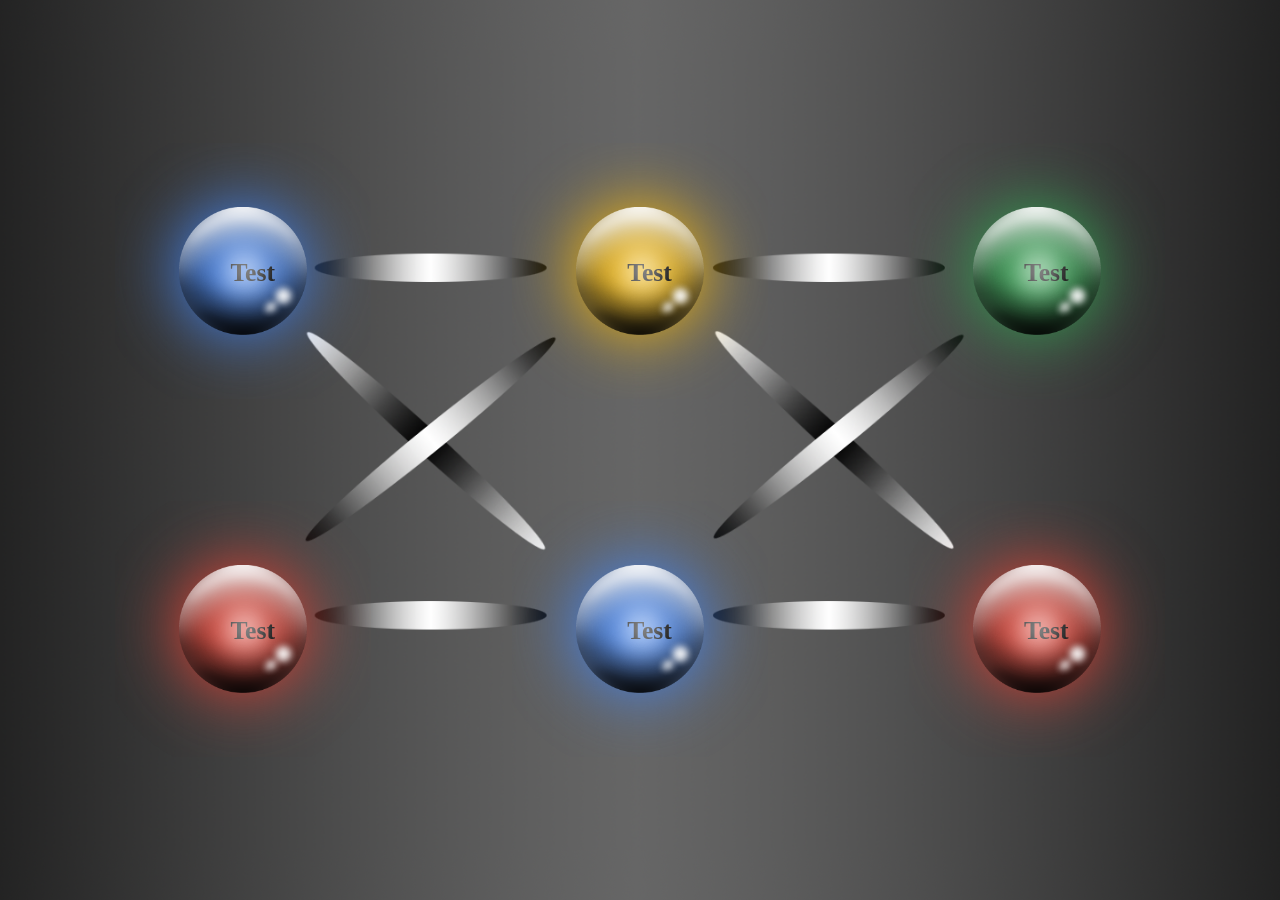
==== index.html @ 7bb0ec92 "Lots of changes" ====
<!DOCTYPE html>
<html>

<head>

	<meta charset="UTF-8">
	<meta name="description" content="My Portfolio">
	<meta name="keywords" content="computer, engineering, programming, programmer">
	<meta name="author" content="Brian Beallo">
	<meta http-equiv="refresh" content="3600">

	<link rel="stylesheet" href="css/style.css">

</head>

<body onload="resize()" onresize="resize()">
	<div id="wrapper">

		<p id="debug"></p>
		<img onmouseover="this.src ='img/bubble_hover.png'" onmouseout="this.src='img/bubble.png'" onmousedown="this.src='img/bubble_clicked.png'" onmouseup="this.src='img/bubble.png'"  class="bubble" id="bubble1" width="100px" height="100px" src="img/bubble.png" alt="Bubble Selection">
		<img onmouseover="this.src ='img/bubble_hover.png'" onmouseout="this.src='img/bubble.png'" onmousedown="this.src='img/bubble_clicked.png'" onmouseup="this.src='img/bubble.png'"   class="bubble" id="bubble2" width="100px" height="100px" src="img/bubble.png" alt="Bubble Selection">
		<img onmouseover="this.src ='img/bubble_hover.png'" onmouseout="this.src='img/bubble.png'" onmousedown="this.src='img/bubble_clicked.png'" onmouseup="this.src='img/bubble.png'"   class="bubble" id="bubble3" width="100px" height="100px" src="img/bubble.png" alt="Bubble Selection">
		<img onmouseover="this.src ='img/bubble_hover.png'" onmouseout="this.src='img/bubble.png'" onmousedown="this.src='img/bubble_clicked.png'" onmouseup="this.src='img/bubble.png'"   class="bubble" id="bubble4" width="100px" height="100px" src="img/bubble.png" alt="Bubble Selection">
		<img onmouseover="this.src ='img/bubble_hover.png'" onmouseout="this.src='img/bubble.png'" onmousedown="this.src='img/bubble_clicked.png'" onmouseup="this.src='img/bubble.png'"   class="bubble" id="bubble5" width="100px" height="100px" src="img/bubble.png" alt="Bubble Selection">
		<img onmouseover="this.src ='img/bubble_hover.png'" onmouseout="this.src='img/bubble.png'" onmousedown="this.src='img/bubble_clicked.png'" onmouseup="this.src='img/bubble.png'"   class="bubble" id="bubble6" width="100px" height="100px" src="img/bubble.png" alt="Bubble Selection">

		<img class="bubble" id="bubble_color1" width="200px" height="200px" src="img/blue_glow.png" alt="Bubble Selection">
		<img class="bubble" id="bubble_color2" width="200px" height="200px" src="img/red_glow.png" alt="Bubble Selection">
		<img class="bubble" id="bubble_color3" width="200px" height="200px" src="img/yellow_glow.png" alt="Bubble Selection">
		<img class="bubble" id="bubble_color4" width="200px" height="200px" src="img/blue_glow.png" alt="Bubble Selection">
		<img class="bubble" id="bubble_color5" width="200px" height="200px" src="img/green_glow.png" alt="Bubble Selection">
		<img class="bubble" id="bubble_color6" width="200px" height="200px" src="img/red_glow.png" alt="Bubble Selection">

		<h1 class="bubble" id="bubble_text1">Test</h1>
		<h1 class="bubble" id="bubble_text2">Test</h1>
		<h1 class="bubble" id="bubble_text3">Test</h1>
		<h1 class="bubble" id="bubble_text4">Test</h1>
		<h1 class="bubble" id="bubble_text5">Test</h1>
		<h1 class="bubble" id="bubble_text6">Test</h1>

	</div>

	<script type="text/javascript" src="js/test.js"></script>

</body>

</html>
---- css/style.css ----
html, body, main {
  height: 100%;
  width: 100%;
  background-color: black;
}

body{
  background-color: black;
  font-family: 'Times New Roman', Times, serif;
  font-size: 28pt;
  display: block;
  float: left;
  background-image: url('../img/background_repeat.png');
  background-position: 50% 50%;
  background-color: rgba(0, 0, 0, 0);
  background-repeat: repeat-y;
  padding: 0 0 0 0;
  margin: 0 0 0 0;
  width: 100%;
  height: 100%;
}

main{
  background-color: rgba(0, 0, 0, 0);
}

.bubble{
  display: block;
  margin: 0 0 0 0;
  padding: 0 0 0 0;
  position: absolute;
}

#wrapper{
  display: block;
  float: left;
  background-image: url('../img/background.png');
  background-position: 50% 50%;
  background-color: rgba(0, 0, 0, 0);
  background-repeat: no-repeat;
  width: 100%;
  height: 100%;
}
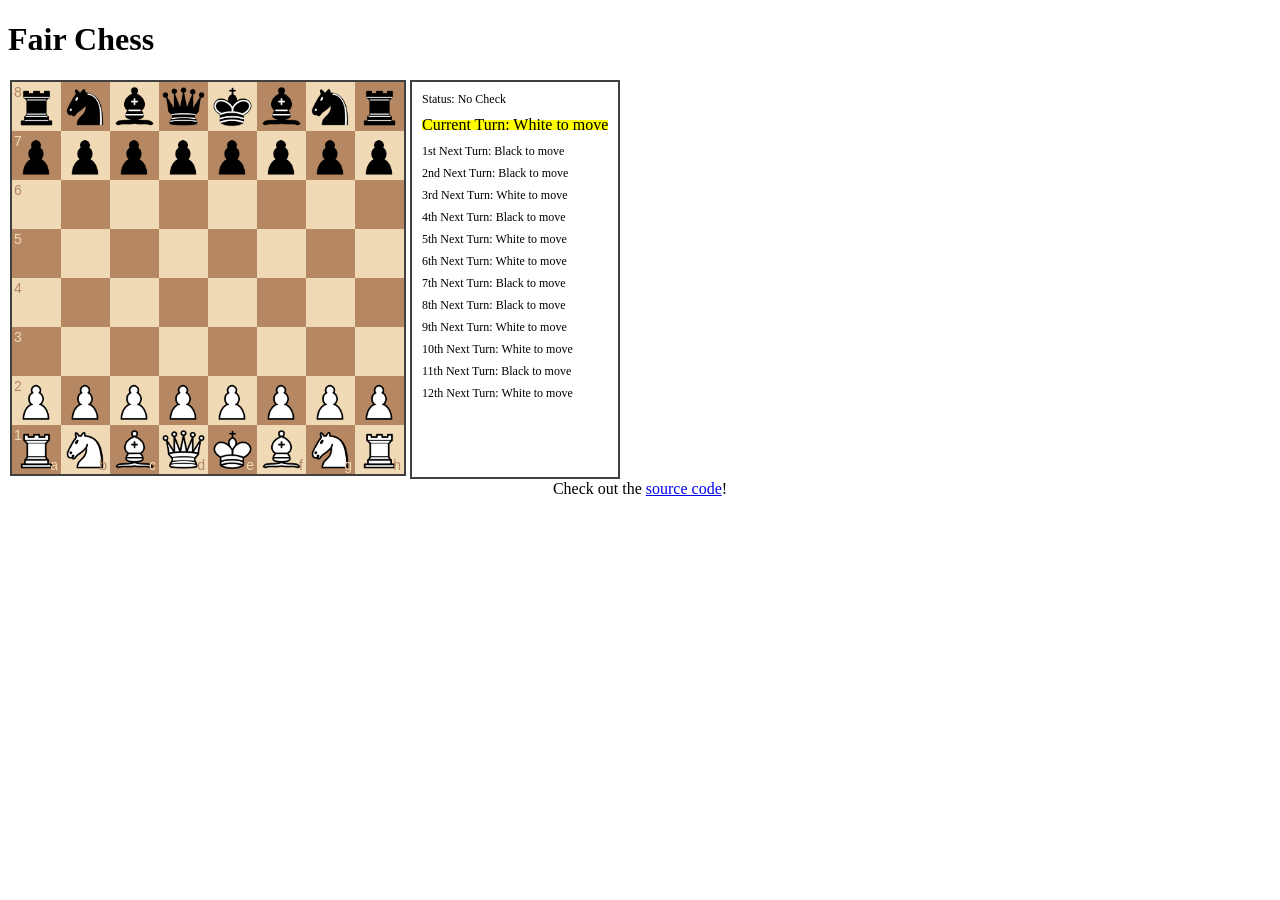
==== commit 8f8f6e82: "Chess" ====
--- a/index.html
+++ b/index.html
@@ -1,47 +1,37 @@
 <!DOCTYPE html>
 <html>
-
-<head>
-
-	<meta charset="UTF-8">
-	<meta name="description" content="My Portfolio">
-	<meta name="keywords" content="computer, engineering, programming, programmer">
-	<meta name="author" content="Brian Beallo">
-	<meta http-equiv="refresh" content="3600">
-
-	<link rel="stylesheet" href="css/style.css">
-
-</head>
-
-<body onload="resize()" onresize="resize()">
-	<div id="wrapper">
-
-		<p id="debug"></p>
-		<img onmouseover="this.src ='img/bubble_hover.png'" onmouseout="this.src='img/bubble.png'" onmousedown="this.src='img/bubble_clicked.png'" onmouseup="this.src='img/bubble.png'"  class="bubble" id="bubble1" width="100px" height="100px" src="img/bubble.png" alt="Bubble Selection">
-		<img onmouseover="this.src ='img/bubble_hover.png'" onmouseout="this.src='img/bubble.png'" onmousedown="this.src='img/bubble_clicked.png'" onmouseup="this.src='img/bubble.png'"   class="bubble" id="bubble2" width="100px" height="100px" src="img/bubble.png" alt="Bubble Selection">
-		<img onmouseover="this.src ='img/bubble_hover.png'" onmouseout="this.src='img/bubble.png'" onmousedown="this.src='img/bubble_clicked.png'" onmouseup="this.src='img/bubble.png'"   class="bubble" id="bubble3" width="100px" height="100px" src="img/bubble.png" alt="Bubble Selection">
-		<img onmouseover="this.src ='img/bubble_hover.png'" onmouseout="this.src='img/bubble.png'" onmousedown="this.src='img/bubble_clicked.png'" onmouseup="this.src='img/bubble.png'"   class="bubble" id="bubble4" width="100px" height="100px" src="img/bubble.png" alt="Bubble Selection">
-		<img onmouseover="this.src ='img/bubble_hover.png'" onmouseout="this.src='img/bubble.png'" onmousedown="this.src='img/bubble_clicked.png'" onmouseup="this.src='img/bubble.png'"   class="bubble" id="bubble5" width="100px" height="100px" src="img/bubble.png" alt="Bubble Selection">
-		<img onmouseover="this.src ='img/bubble_hover.png'" onmouseout="this.src='img/bubble.png'" onmousedown="this.src='img/bubble_clicked.png'" onmouseup="this.src='img/bubble.png'"   class="bubble" id="bubble6" width="100px" height="100px" src="img/bubble.png" alt="Bubble Selection">
-
-		<img class="bubble" id="bubble_color1" width="200px" height="200px" src="img/blue_glow.png" alt="Bubble Selection">
-		<img class="bubble" id="bubble_color2" width="200px" height="200px" src="img/red_glow.png" alt="Bubble Selection">
-		<img class="bubble" id="bubble_color3" width="200px" height="200px" src="img/yellow_glow.png" alt="Bubble Selection">
-		<img class="bubble" id="bubble_color4" width="200px" height="200px" src="img/blue_glow.png" alt="Bubble Selection">
-		<img class="bubble" id="bubble_color5" width="200px" height="200px" src="img/green_glow.png" alt="Bubble Selection">
-		<img class="bubble" id="bubble_color6" width="200px" height="200px" src="img/red_glow.png" alt="Bubble Selection">
-
-		<h1 class="bubble" id="bubble_text1">Test</h1>
-		<h1 class="bubble" id="bubble_text2">Test</h1>
-		<h1 class="bubble" id="bubble_text3">Test</h1>
-		<h1 class="bubble" id="bubble_text4">Test</h1>
-		<h1 class="bubble" id="bubble_text5">Test</h1>
-		<h1 class="bubble" id="bubble_text6">Test</h1>
-
-	</div>
-
-	<script type="text/javascript" src="js/test.js"></script>
-
-</body>
-
-</html>+  <head>
+    <meta charset="utf-8">
+    <link rel="stylesheet" type"text/css" href="css/chessboardjs/chessboard-0.3.0.min.css">
+    <link rel="stylesheet" type"text/css" href="css/style.css">
+  </head>
+  <body>
+    <div class="page-wrap">
+      <h1>Fair Chess</h1>
+      <div id="board" style="width: 400px"></div>
+    </div>
+		<div class="turns-text">
+			<p>Status: <span id="message"></span></p>
+      <p id ="current">Current Turn: <span id="message0"></span></p>
+			<p>1st Next Turn: <span id="message1"></span></p>
+			<p>2nd Next Turn: <span id="message2"></span></p>
+			<p>3rd Next Turn: <span id="message3"></span></p>
+			<p>4th Next Turn: <span id="message4"></span></p>
+			<p>5th Next Turn: <span id="message5"></span></p>
+			<p>6th Next Turn: <span id="message6"></span></p>
+			<p>7th Next Turn: <span id="message7"></span></p>
+			<p>8th Next Turn: <span id="message8"></span></p>
+			<p>9th Next Turn: <span id="message9"></span></p>
+			<p>10th Next Turn: <span id="message10"></span></p>
+			<p>11th Next Turn: <span id="message11"></span></p>
+			<p>12th Next Turn: <span id="message12"></span></p>
+    </div>
+    <div class="site-footer">
+      Check out the <a href="https://github.com/akiraheid/FairChess">source code</a>!
+    </div>
+    <script type="text/javascript" src="js/jquery/jquery-2.2.1.min.js"></script>
+    <script type="text/javascript" src="js/chessboardjs/chessboard-0.3.0.min.js"></script>
+    <script type="text/javascript" src="js/chessjs/chess.min.js"></script>
+    <script type="text/javascript" src="js/gameLogic.js"></script>
+  </body>
+</html>
--- a/css/chessboardjs/chessboard-0.3.0.min.css
+++ b/css/chessboardjs/chessboard-0.3.0.min.css
@@ -0,0 +1,52 @@
+/*! chessboard.js v0.3.0 | (c) 2013 Chris Oakman | MIT License chessboardjs.com/license */
+
+.clearfix-7da63 {
+    clear: both;
+}
+
+.board-b72b1 {
+    border: 2px solid #404040;
+    -moz-box-sizing: content-box;
+    box-sizing: content-box;
+	left: 10px;
+	position: absolute;
+}
+
+.square-55d63 {
+    float: left;
+    position: relative;
+    -webkit-touch-callout: none;
+    -webkit-user-select: none;
+    -khtml-user-select: none;
+    -moz-user-select: none;
+    -ms-user-select: none;
+    user-select: none;
+}
+.white-1e1d7 {
+    background-color: #f0d9b5;
+    color: #b58863;
+}
+.black-3c85d {
+    background-color: #b58863;
+    color: #f0d9b5;
+}
+.highlight1-32417,
+.highlight2-9c5d2 {
+    -webkit-box-shadow: inset 0 0 3px 3px yellow;
+    -moz-box-shadow: inset 0 0 3px 3px yellow;
+    box-shadow: inset 0 0 3px 3px yellow;
+}
+.notation-322f9 {
+    cursor: default;
+    font-family: "Helvetica Neue", Helvetica, Arial, sans-serif;
+    font-size: 14px;
+    position: absolute;
+}
+.alpha-d2270 {
+    bottom: 1px;
+    right: 3px;
+}
+.numeric-fc462 {
+    top: 2px;
+    left: 2px;
+}
--- a/css/style.css
+++ b/css/style.css
@@ -1,43 +1,34 @@
-html, body, main {
-  height: 100%;
-  width: 100%;
-  background-color: black;
+.page-wrap {
+  margin: 0 auto;
+  min-height: 100%;
+  margin-bottom: 1em;
 }
 
-body{
-  background-color: black;
-  font-family: 'Times New Roman', Times, serif;
-  font-size: 28pt;
-  display: block;
-  float: left;
-  background-image: url('../img/background_repeat.png');
-  background-position: 50% 50%;
-  background-color: rgba(0, 0, 0, 0);
-  background-repeat: repeat-y;
-  padding: 0 0 0 0;
-  margin: 0 0 0 0;
-  width: 100%;
-  height: 100%;
+.site-footer {
+  height: 1em;
+  text-align: center;
+  top: 400px;
+  position: relative;
+  align: center;
 }
 
-main{
-  background-color: rgba(0, 0, 0, 0);
+.turns-text {
+	font-family: "Consolas";
+	font-size: 12px;
+	border: 2px solid #404040;
+    -moz-box-sizing: content-box;
+    box-sizing: content-box;
+	left: 410px;
+	position: absolute;
+	padding-top: 0px;
+	padding-bottom: 0px;
+	padding-right: 10px;
+	padding-left: 10px;
+	height: 395px;
+	line-height: 10px;
 }
 
-.bubble{
-  display: block;
-  margin: 0 0 0 0;
-  padding: 0 0 0 0;
-  position: absolute;
-}
-
-#wrapper{
-  display: block;
-  float: left;
-  background-image: url('../img/background.png');
-  background-position: 50% 50%;
-  background-color: rgba(0, 0, 0, 0);
-  background-repeat: no-repeat;
-  width: 100%;
-  height: 100%;
-}
+#current{
+	font-size: 16px;
+	background-color: #FFFF00;
+}
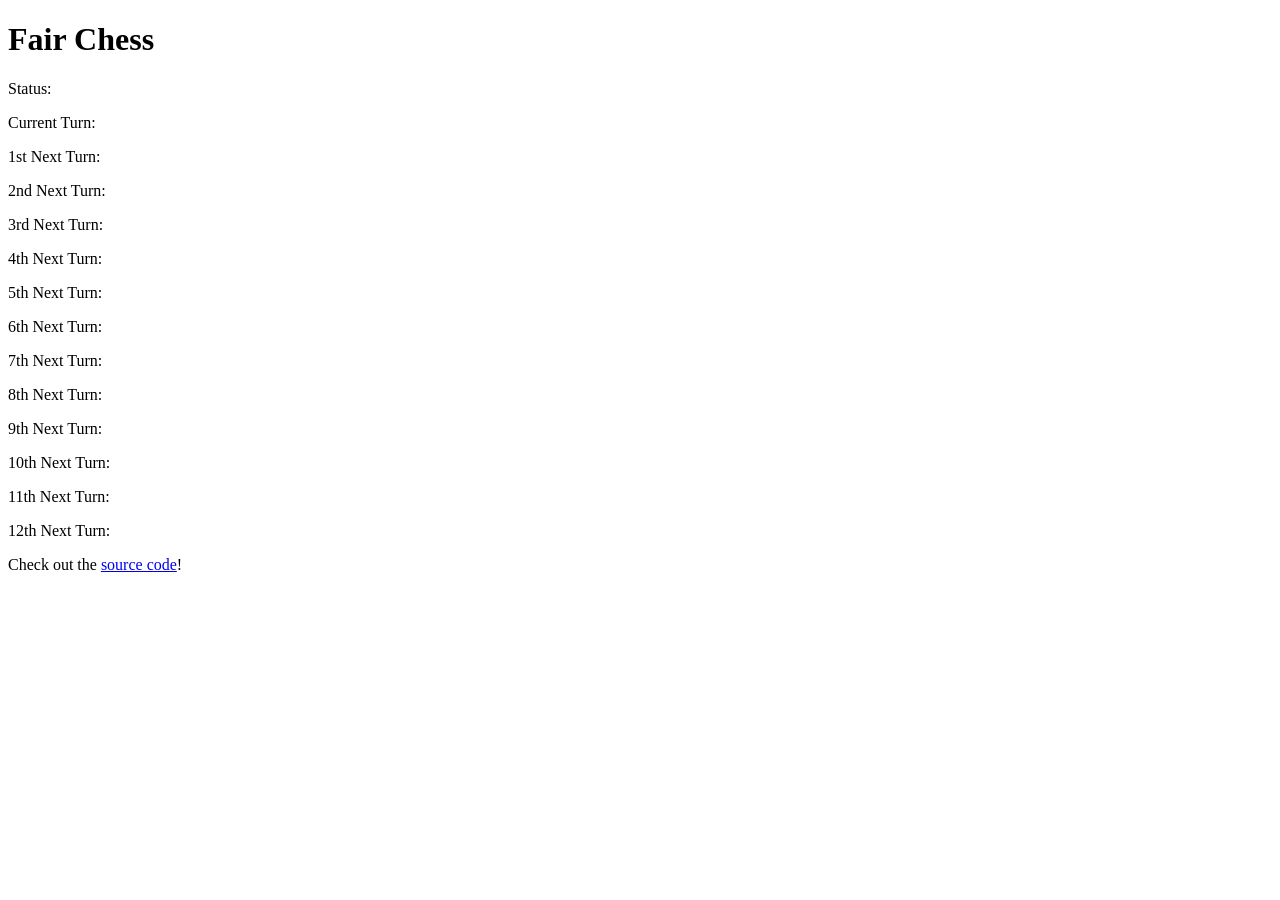
==== commit 37cb0b18: "meh" ====
--- a/index.html
+++ b/index.html
@@ -29,9 +29,6 @@
     <div class="site-footer">
       Check out the <a href="https://github.com/akiraheid/FairChess">source code</a>!
     </div>
-    <script type="text/javascript" src="js/jquery/jquery-2.2.1.min.js"></script>
     <script type="text/javascript" src="js/chessboardjs/chessboard-0.3.0.min.js"></script>
-    <script type="text/javascript" src="js/chessjs/chess.min.js"></script>
-    <script type="text/javascript" src="js/gameLogic.js"></script>
   </body>
 </html>
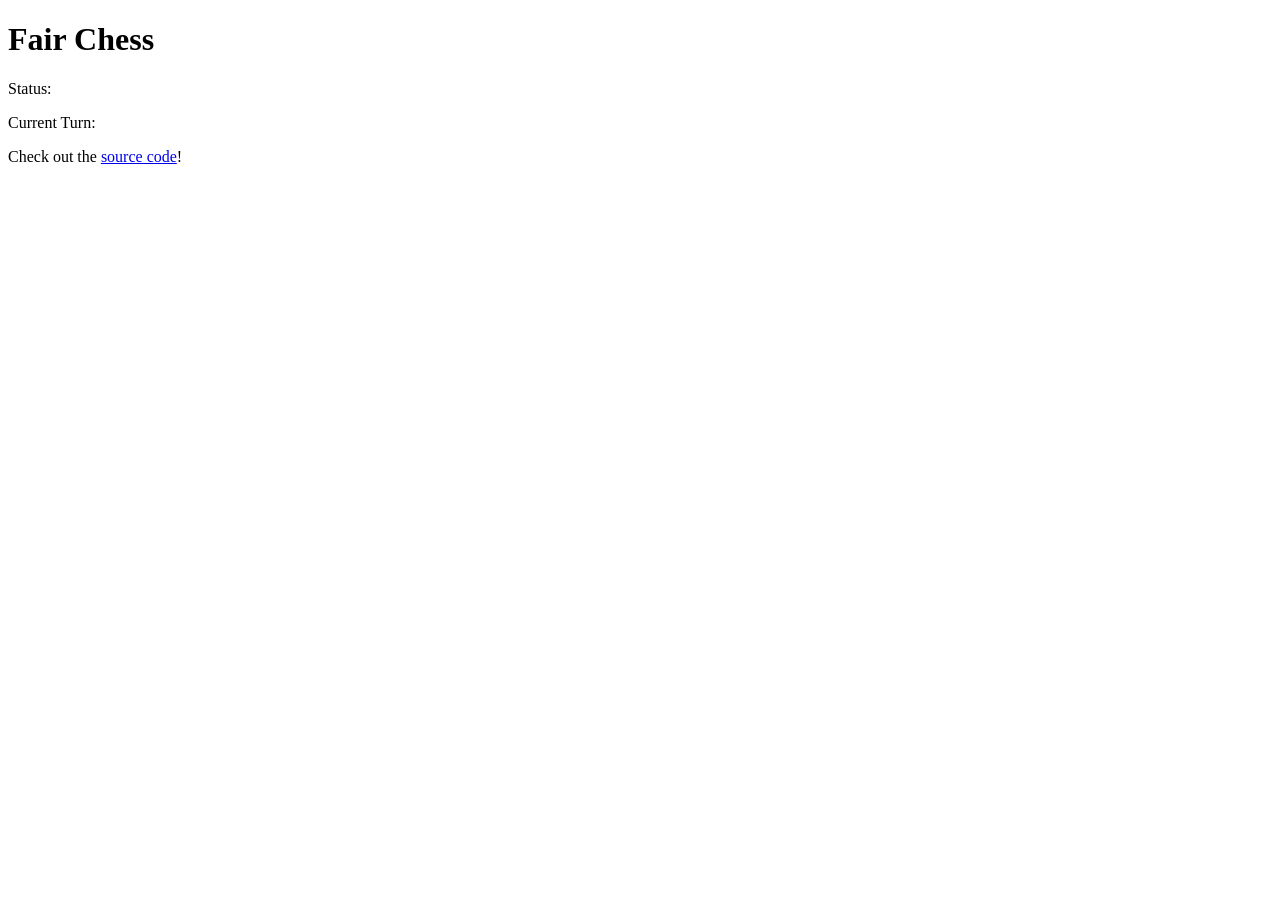
==== commit 148a0941: "test" ====
--- a/index.html
+++ b/index.html
@@ -3,28 +3,15 @@
   <head>
     <meta charset="utf-8">
     <link rel="stylesheet" type"text/css" href="css/chessboardjs/chessboard-0.3.0.min.css">
-    <link rel="stylesheet" type"text/css" href="css/style.css">
   </head>
   <body>
     <div class="page-wrap">
       <h1>Fair Chess</h1>
       <div id="board" style="width: 400px"></div>
     </div>
-		<div class="turns-text">
-			<p>Status: <span id="message"></span></p>
-      <p id ="current">Current Turn: <span id="message0"></span></p>
-			<p>1st Next Turn: <span id="message1"></span></p>
-			<p>2nd Next Turn: <span id="message2"></span></p>
-			<p>3rd Next Turn: <span id="message3"></span></p>
-			<p>4th Next Turn: <span id="message4"></span></p>
-			<p>5th Next Turn: <span id="message5"></span></p>
-			<p>6th Next Turn: <span id="message6"></span></p>
-			<p>7th Next Turn: <span id="message7"></span></p>
-			<p>8th Next Turn: <span id="message8"></span></p>
-			<p>9th Next Turn: <span id="message9"></span></p>
-			<p>10th Next Turn: <span id="message10"></span></p>
-			<p>11th Next Turn: <span id="message11"></span></p>
-			<p>12th Next Turn: <span id="message12"></span></p>
+	<div class="turns-text">
+		<p>Status: <span id="message"></span></p>
+		<p id ="current">Current Turn: <span id="message0"></span></p>
     </div>
     <div class="site-footer">
       Check out the <a href="https://github.com/akiraheid/FairChess">source code</a>!
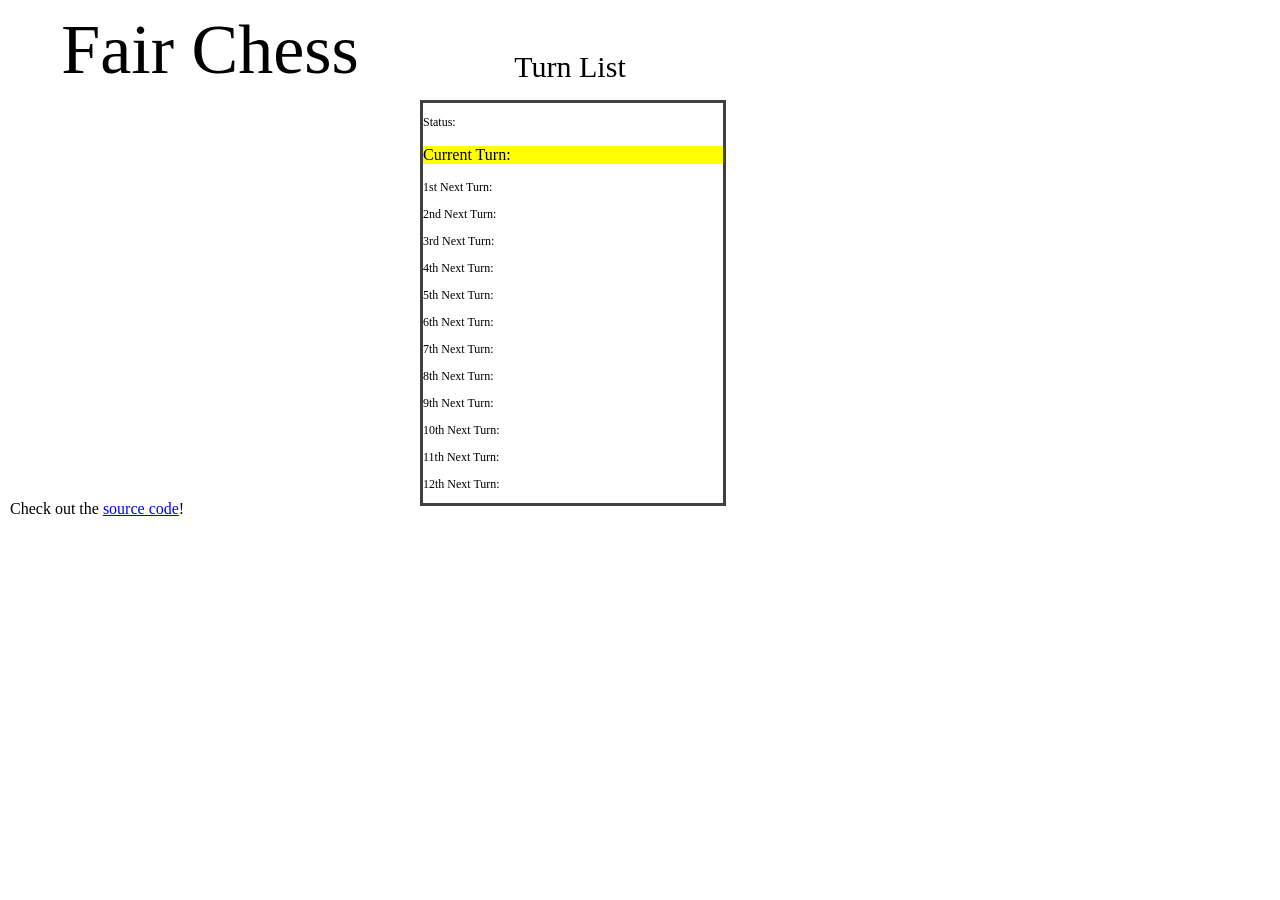
==== commit 40c4ea86: "chess" ====
--- a/index.html
+++ b/index.html
@@ -3,19 +3,45 @@
   <head>
     <meta charset="utf-8">
     <link rel="stylesheet" type"text/css" href="css/chessboardjs/chessboard-0.3.0.min.css">
+	<link rel="stylesheet" type"text/css" href="css/style.css">
   </head>
   <body>
     <div class="page-wrap">
-      <h1>Fair Chess</h1>
-      <div id="board" style="width: 400px"></div>
-    </div>
-	<div class="turns-text">
-		<p>Status: <span id="message"></span></p>
-		<p id ="current">Current Turn: <span id="message0"></span></p>
-    </div>
-    <div class="site-footer">
-      Check out the <a href="https://github.com/akiraheid/FairChess">source code</a>!
-    </div>
-    <script type="text/javascript" src="js/chessboardjs/chessboard-0.3.0.min.js"></script>
+		<div class="title1">
+			Fair Chess
+		</div>
+		<div class="title2">
+			Turn List
+		</div>
+		
+		<div class = "board" id="board" style="width: 400px"></div>
+    
+		<div class="turns-text">
+			<p>Status: <span id="status"></span></p>
+
+			<p id ="current">Current Turn: <span id="message0"></span></p>
+			<p>1st Next Turn: <span id="message1"></span></p>
+			<p>2nd Next Turn: <span id="message2"></span></p>
+			<p>3rd Next Turn: <span id="message3"></span></p>
+			<p>4th Next Turn: <span id="message4"></span></p>
+			<p>5th Next Turn: <span id="message5"></span></p>
+			<p>6th Next Turn: <span id="message6"></span></p>
+			<p>7th Next Turn: <span id="message7"></span></p>
+			<p>8th Next Turn: <span id="message8"></span></p>
+			<p>9th Next Turn: <span id="message9"></span></p>
+			<p>10th Next Turn: <span id="message10"></span></p>
+			<p>11th Next Turn: <span id="message11"></span></p>
+			<p>12th Next Turn: <span id="message12"></span></p>
+		</div>
+		<div class="site-footer">
+		  Check out the <a href="https://github.com/akiraheid/FairChess">source code</a>!
+		</div>
+	</div>
+	<script type="text/javascript" src="js/jqueryjs/jquery-3.2.1.min.js"></script>
+	<script type="text/javascript" src="js/chessboardjs/chessboard-0.3.0.min.js"></script>
+	<script type="text/javascript" src="js/chessjs/chess.min.js"></script>
+	<script type="text/javascript" src="js/gameLogic.js"></script>
+
+
   </body>
 </html>
--- a/css/chessboardjs/chessboard-0.3.0.min.css
+++ b/css/chessboardjs/chessboard-0.3.0.min.css
@@ -0,0 +1,2 @@
+/*! chessboard.js v0.3.0 | (c) 2013 Chris Oakman | MIT License chessboardjs.com/license */
+.clearfix-7da63{clear:both}.board-b72b1{border:2px solid #404040;-moz-box-sizing:content-box;box-sizing:content-box}.square-55d63{float:left;position:relative;-webkit-touch-callout:none;-webkit-user-select:none;-khtml-user-select:none;-moz-user-select:none;-ms-user-select:none;user-select:none}.white-1e1d7{background-color:#f0d9b5;color:#b58863}.black-3c85d{background-color:#b58863;color:#f0d9b5}.highlight1-32417,.highlight2-9c5d2{-webkit-box-shadow:inset 0 0 3px 3px yellow;-moz-box-shadow:inset 0 0 3px 3px yellow;box-shadow:inset 0 0 3px 3px yellow}.notation-322f9{cursor:default;font-family:"Helvetica Neue",Helvetica,Arial,sans-serif;font-size:14px;position:absolute}.alpha-d2270{bottom:1px;right:3px}.numeric-fc462{top:2px;left:2px}
--- a/css/style.css
+++ b/css/style.css
@@ -0,0 +1,60 @@
+.page-wrap {
+  margin: 0 auto;
+  min-height: 100%;
+  margin-bottom: 1em;
+}
+
+.title1{
+	text-align: center;
+	top: 10px;
+	left: 10px;
+	width: 400px;
+	position: absolute;
+	font-family: "Consolas";
+	font-size: 70px;
+	align: center;
+}
+
+.title2{
+	text-align: center;
+	top: 50px;
+	left: 420px;
+	width: 300px;
+	position: absolute;
+	font-family: "Consolas";
+	font-size: 30px;
+	align: center;
+}
+
+
+.board{
+	text-align: center;
+	top: 100px;
+	left: 10px;
+	position: absolute;
+	align: center;
+}
+
+.turns-text {
+	font-family: "Consolas";
+	font-size: 12px;
+	border: 3px solid #404040;
+	top: 100px;
+	left: 420px;
+	position: absolute;
+	height: 400px;
+	width: 300px;
+}
+
+.site-footer {
+	height: 1em;
+	text-align: center;
+	top: 500px;
+	left: 10px;
+	position: absolute;
+	align: center;
+}
+#current{
+	font-size: 16px;
+	background-color: #FFFF00;
+}
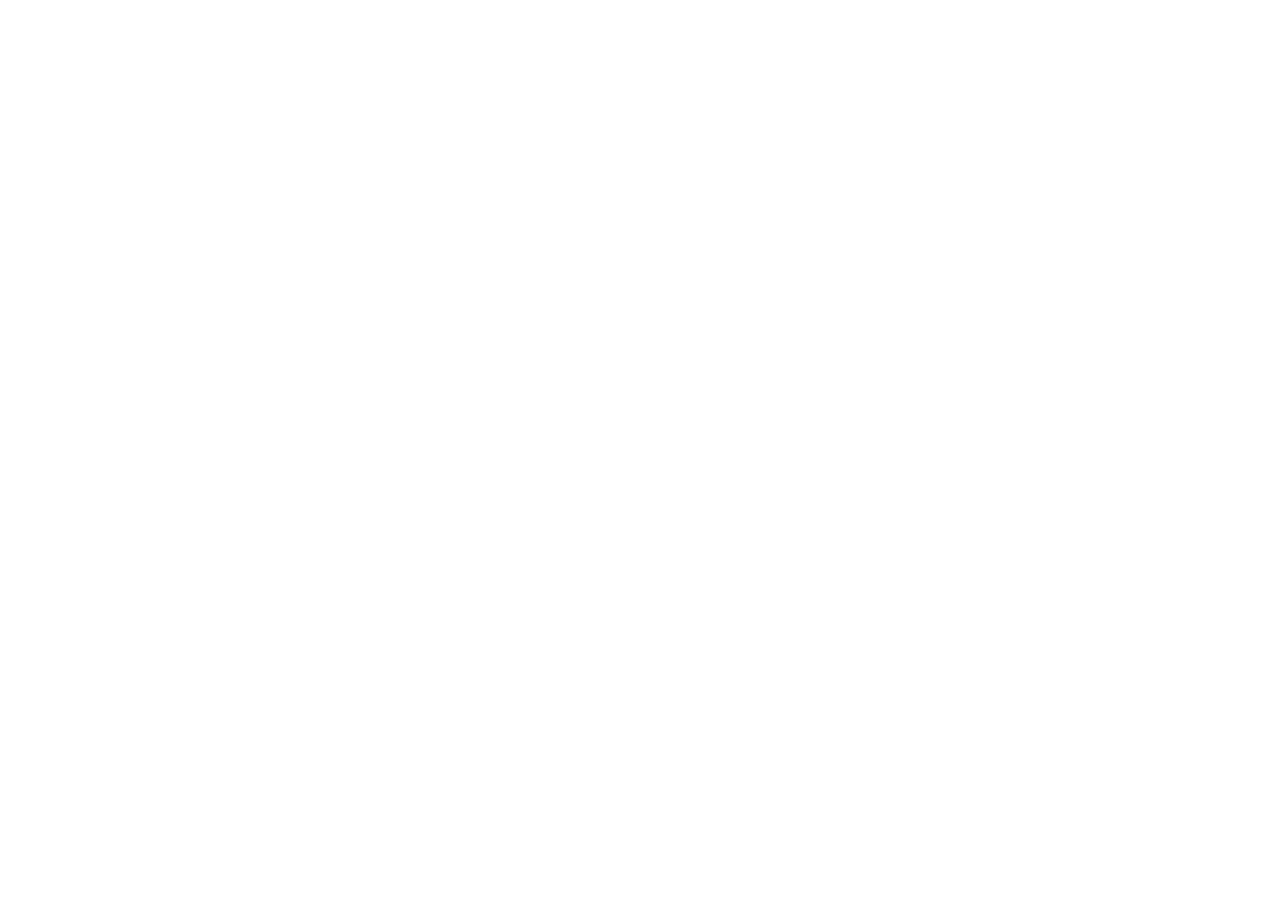
==== commit 569162f5: "test" ====
--- a/index.html
+++ b/index.html
@@ -1,47 +1,13 @@
 <!DOCTYPE html>
 <html>
-  <head>
-    <meta charset="utf-8">
-    <link rel="stylesheet" type"text/css" href="css/chessboardjs/chessboard-0.3.0.min.css">
-	<link rel="stylesheet" type"text/css" href="css/style.css">
-  </head>
-  <body>
-    <div class="page-wrap">
-		<div class="title1">
-			Fair Chess
-		</div>
-		<div class="title2">
-			Turn List
-		</div>
-		
-		<div class = "board" id="board" style="width: 400px"></div>
-    
-		<div class="turns-text">
-			<p>Status: <span id="status"></span></p>
+<head>
+<meta charset="UTF-8">
+<title>SmarterEveryDay and Veritasium Collab</title>
+</head>
 
-			<p id ="current">Current Turn: <span id="message0"></span></p>
-			<p>1st Next Turn: <span id="message1"></span></p>
-			<p>2nd Next Turn: <span id="message2"></span></p>
-			<p>3rd Next Turn: <span id="message3"></span></p>
-			<p>4th Next Turn: <span id="message4"></span></p>
-			<p>5th Next Turn: <span id="message5"></span></p>
-			<p>6th Next Turn: <span id="message6"></span></p>
-			<p>7th Next Turn: <span id="message7"></span></p>
-			<p>8th Next Turn: <span id="message8"></span></p>
-			<p>9th Next Turn: <span id="message9"></span></p>
-			<p>10th Next Turn: <span id="message10"></span></p>
-			<p>11th Next Turn: <span id="message11"></span></p>
-			<p>12th Next Turn: <span id="message12"></span></p>
-		</div>
-		<div class="site-footer">
-		  Check out the <a href="https://github.com/akiraheid/FairChess">source code</a>!
-		</div>
-	</div>
-	<script type="text/javascript" src="js/jqueryjs/jquery-3.2.1.min.js"></script>
-	<script type="text/javascript" src="js/chessboardjs/chessboard-0.3.0.min.js"></script>
-	<script type="text/javascript" src="js/chessjs/chess.min.js"></script>
-	<script type="text/javascript" src="js/gameLogic.js"></script>
+<body>
+<iframe width="560" height="315" src="https://www.youtube.com/embed/aDorTBEhEtk?autoplay=1?rel=0" frameborder="0" allow="autoplay; encrypted-media" allowfullscreen></iframe>
+<iframe width="560" height="315" src="https://www.youtube.com/embed/ihv4f7VMeJw?autoplay=1?rel=0" frameborder="0" allow="autoplay; encrypted-media" allowfullscreen></iframe>
+</body>
 
-
-  </body>
-</html>
+</html>
